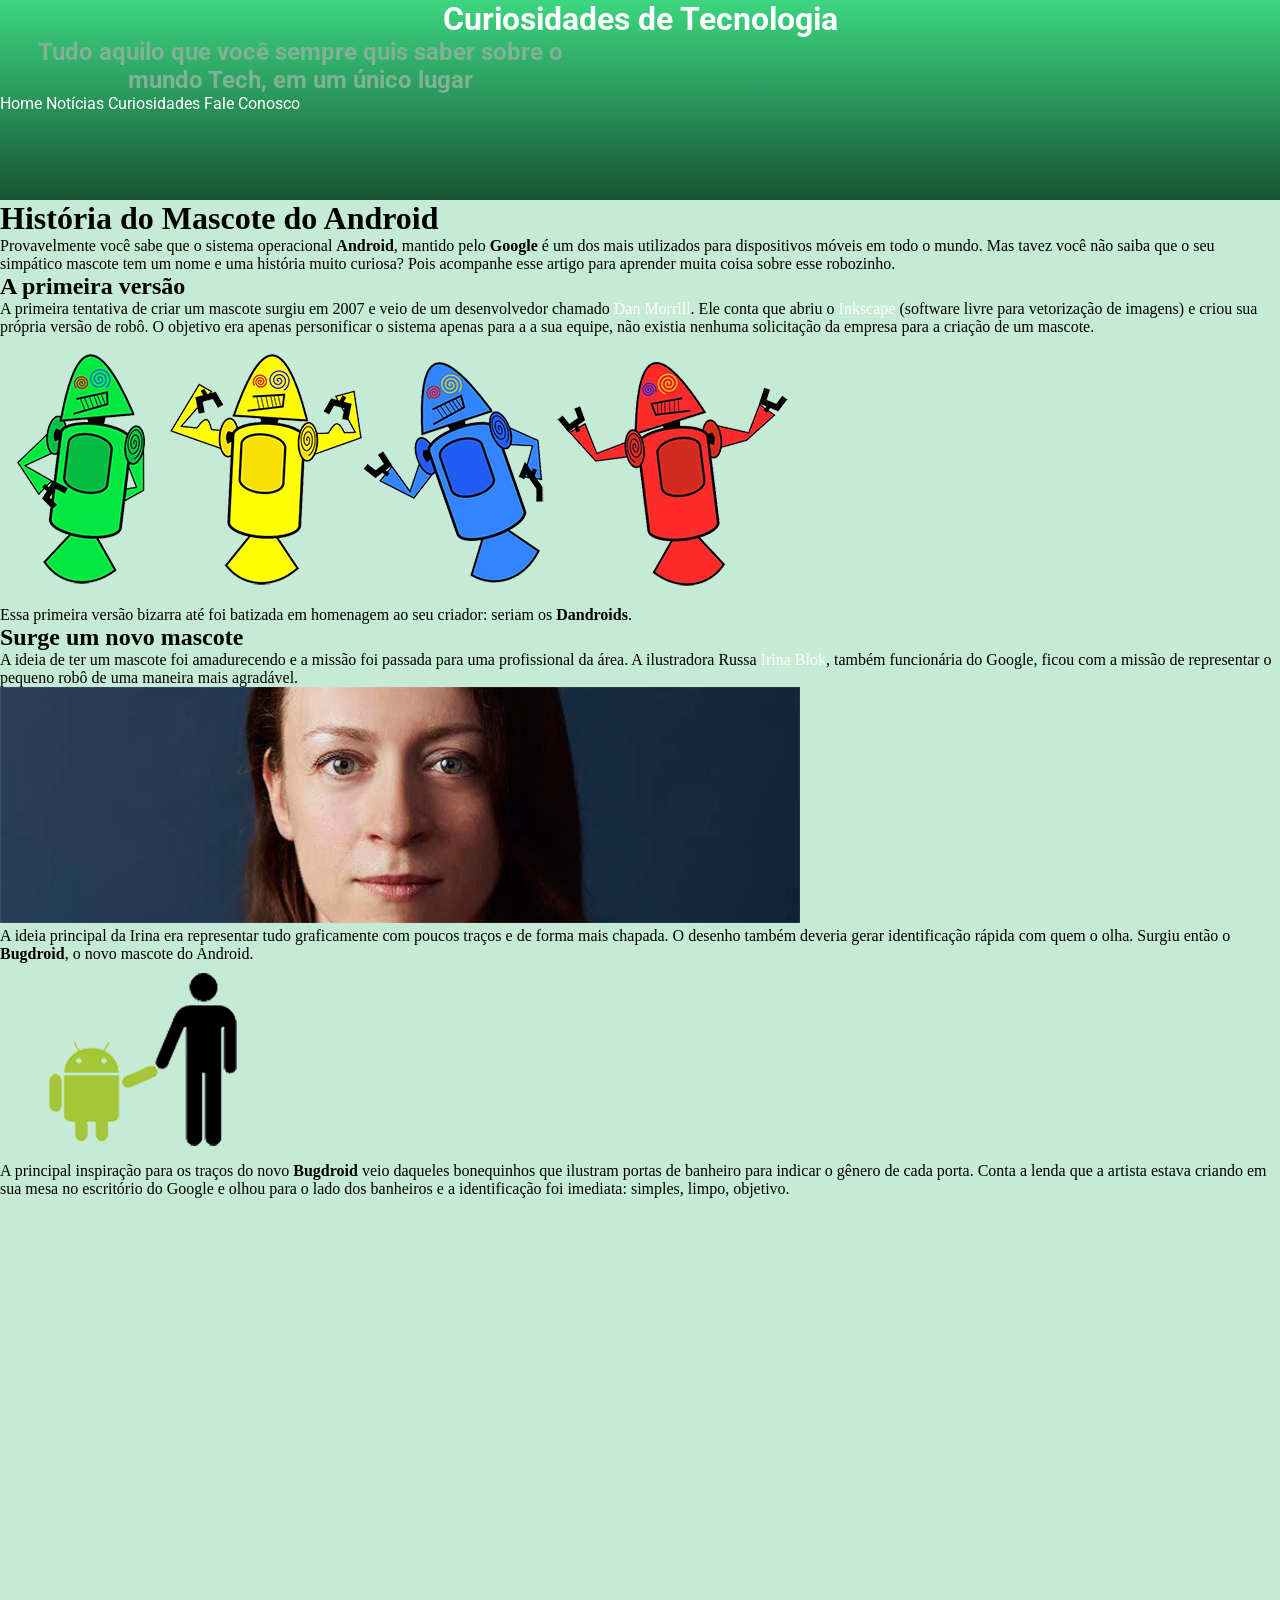
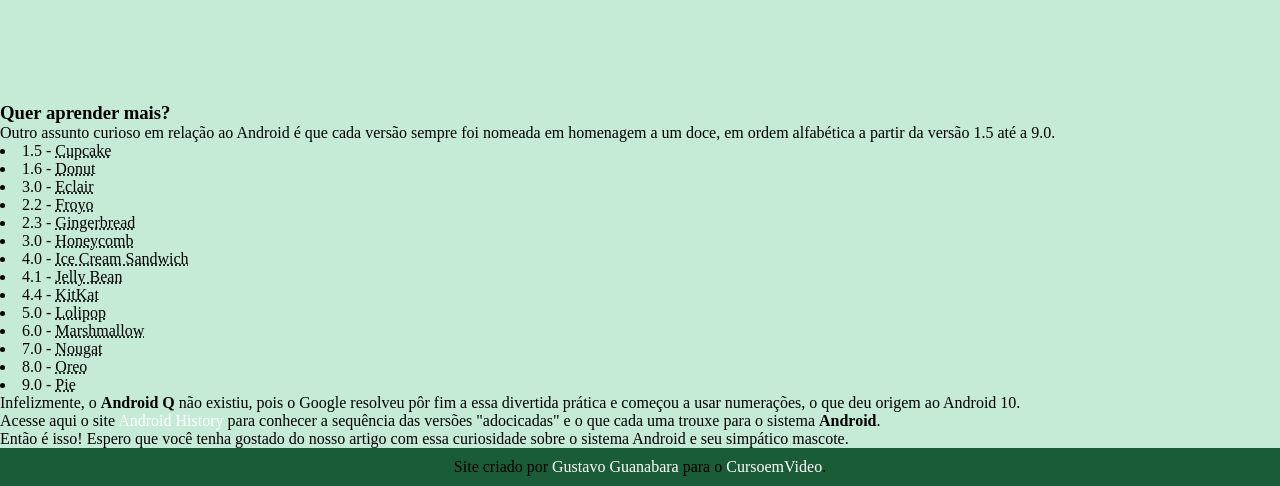
==== desafios/010/index.html @ 3d7bfa3c "." ====
<!DOCTYPE html>
<html lang="pt-br">
<head>
    <meta charset="UTF-8">
    <meta http-equiv="X-UA-Compatible" content="IE=edge">
    <meta name="viewport" content="width=device-width, initial-scale=1.0">
    <title>Desafio 10</title>
    <link rel="icon" type="image/x-icon" href="imagens/favicon.ico">
    <link rel="stylesheet" href="style.css">
</head>
<body>
    <header>
        <h1>Curiosidades de Tecnologia</h1>
        <h2>Tudo aquilo que você sempre quis saber sobre o mundo Tech, em um único lugar</h2>
        <nav>
            <a href="#">Home</a>
            <a href="#">Notícias</a>
            <a href="#">Curiosidades</a>
            <a href="#">Fale Conosco</a>
        </nav>
    </header>

    <main>
        
        <h1>História do Mascote do Android</h1>

        <p>Provavelmente você sabe que o sistema operacional <strong>Android</strong>, mantido pelo <strong>Google</strong> é um dos mais utilizados para dispositivos móveis em todo o mundo. Mas tavez você não saiba que o seu simpático mascote tem um nome e uma história muito curiosa? Pois acompanhe esse artigo para aprender muita coisa sobre esse robozinho.</p>

        <h2>A primeira versão</h2>

        <p>A primeira tentativa de criar um mascote surgiu em 2007 e veio de um desenvolvedor chamado <a href="https://androidcommunity.com/dan-morrill-shows-us-the-android-mascot-that-almost-was-20130103/" target ="_blank">Dan Morrill</a>. Ele conta que abriu o <a href="https://inkscape.org/pt-br/" target="_blank">Inkscape</a> (software livre para vetorização de imagens) e criou sua própria versão de robô. O objetivo era apenas personificar o sistema apenas para a a sua equipe, não existia nenhuma solicitação da empresa para a criação de um mascote.</p>

        <picture>
            <img src="imagens/dan-droids.png" alt="">
            <!-- <img src="imagens/dan-droids-pq.png" alt=""> -->
        </picture>

        <p>Essa primeira versão bizarra até foi batizada em homenagem ao seu criador: seriam os <strong>Dandroids</strong>.</p>

        <h2>Surge um novo mascote</h2>

        <p>A ideia de ter um mascote foi amadurecendo e a missão foi passada para uma profissional da área. A ilustradora Russa <a href="https://www.irinablok.com" target="_blank">Irina Blok</a>, também funcionária do Google, ficou com a missão de representar o pequeno robô de uma maneira mais agradável.</p>

        <picture>
            <img src="imagens/irina-blok.jpg" alt="">
            <!-- <img src="imagens/irina-blok-pq.jpg" alt=""> -->
        </picture>
        

        <p>A ideia principal da Irina era representar tudo graficamente com poucos traços e de forma mais chapada. O desenho também deveria gerar identificação rápida com quem o olha. Surgiu então o <strong>Bugdroid</strong>, o novo mascote do Android.</p>

        <picture>
            <img src="imagens/bugdroid.png" alt="">
        </picture>

        <p>A principal inspiração para os traços do novo <strong>Bugdroid</strong> veio daqueles bonequinhos que ilustram portas de banheiro para indicar o gênero de cada porta. Conta a lenda que a artista estava criando em sua mesa no escritório do Google e olhou para o lado dos banheiros e a identificação foi imediata: simples, limpo, objetivo.</p>

        <iframe width="100%" height="500px" src="https://www.youtube.com/embed/l2UDgpLz20M" title="YouTube video player" frameborder="0" allow="accelerometer; autoplay; clipboard-write; encrypted-media; gyroscope; picture-in-picture" allowfullscreen></iframe>
                
    </main>

    <aside>
        <h3>Quer aprender mais?</h3>

        <p>Outro assunto curioso em relação ao Android é que cada versão sempre foi nomeada em homenagem a um doce, em ordem alfabética a partir da versão 1.5 até a 9.0.</p>

        <li>
            1.5 - <abbr title="Bolo de Copo">Cupcake</abbr>
        </li>
        <li>
            1.6 - <abbr title="Rosquinha">Donut</abbr>
        </li>
        <li>
            3.0 - <abbr title="Bomba">Eclair</abbr>
        </li>
        <li>
            2.2 - <abbr title="Iogurte Congelado">Froyo</abbr>
        </li>
        <li>
            2.3 - <abbr title="Biscoito de Gengibre">Gingerbread</abbr>
        </li>
        <li>
            3.0 - <abbr title="Favo de Mel">Honeycomb</abbr>
        </li>
        <li>
            4.0 - <abbr title="Sanduíche de Sorvete">Ice Cream Sandwich</abbr>
        </li>
        <li>
            4.1 - <abbr title="Geléia">Jelly Bean</abbr>
        </li>
        <li>
            4.4 - <abbr title="KitKat">KitKat</abbr>
        </li>
        <li>
            5.0 - <abbr title="Pirulito">Lolipop</abbr>
        </li>
        <li>
            6.0 - <abbr title="Marshmallow">Marshmallow</abbr>
        </li>
        <li>
            7.0 - <abbr title="Torrone">Nougat</abbr>
        </li>
        <li>
            8.0 - <abbr title="Oreo">Oreo</abbr>
        </li>
        <li>
            9.0 - <abbr title="Torta">Pie</abbr>
        </li>

        <p>Infelizmente, o <strong>Android Q</strong> não existiu, pois o Google resolveu pôr fim a essa divertida prática e começou a usar numerações, o que deu origem ao Android 10.</p>

        <p>Acesse aqui o site <a href="https://www.android.com/intl/en_uk/history/#/donut" target="_blank">Android History</a> para conhecer a sequência das versões "adocicadas" e o que cada uma trouxe para o sistema <strong>Android</strong>.</p>
    </aside>
        

        <p>Então é isso! Espero que você tenha gostado do nosso artigo com essa curiosidade sobre o sistema Android e seu simpático mascote.</p>

    <footer>
        Site criado por <a href="https://github.com/gustavoguanabara">Gustavo Guanabara</a> para o <a href="youtube.com/cursoemvideo" target="_blank">CursoemVideo</a>.
    </footer>
</body>
</html>
---- desafios/010/style.css ----
@charset "UTF-8";
@import url('https://fonts.googleapis.com/css2?family=Roboto:wght@100&display=swap');

:root {
    --cor0: #C5EBD6;
    --cor1: #83E1AD;
    --cor2: #3DDC84;
    --cor3: #2FA866;
    --cor4: #1A5C37;
    --cor5: #063D1E;
}

* {
    margin: 0px;
    padding: 0px;
}

body {
    justify-content: center;
    background-color: var(--cor0);
}

header{
    background: linear-gradient(#3CD681, #185433);
    justify-content: center;
    text-align: center;
    color: white;
    height: 200px;
    font-family: 'Roboto';
}

header h2{
    width: 600px;
    text-align: center;
    color: #80B296;
}

header nav{
    text-align: left;
}

a{
    text-decoration: none;
    color: white;
}

footer {
    background-color: #1A5C38;
    text-align: center;
    padding: 10px;
}
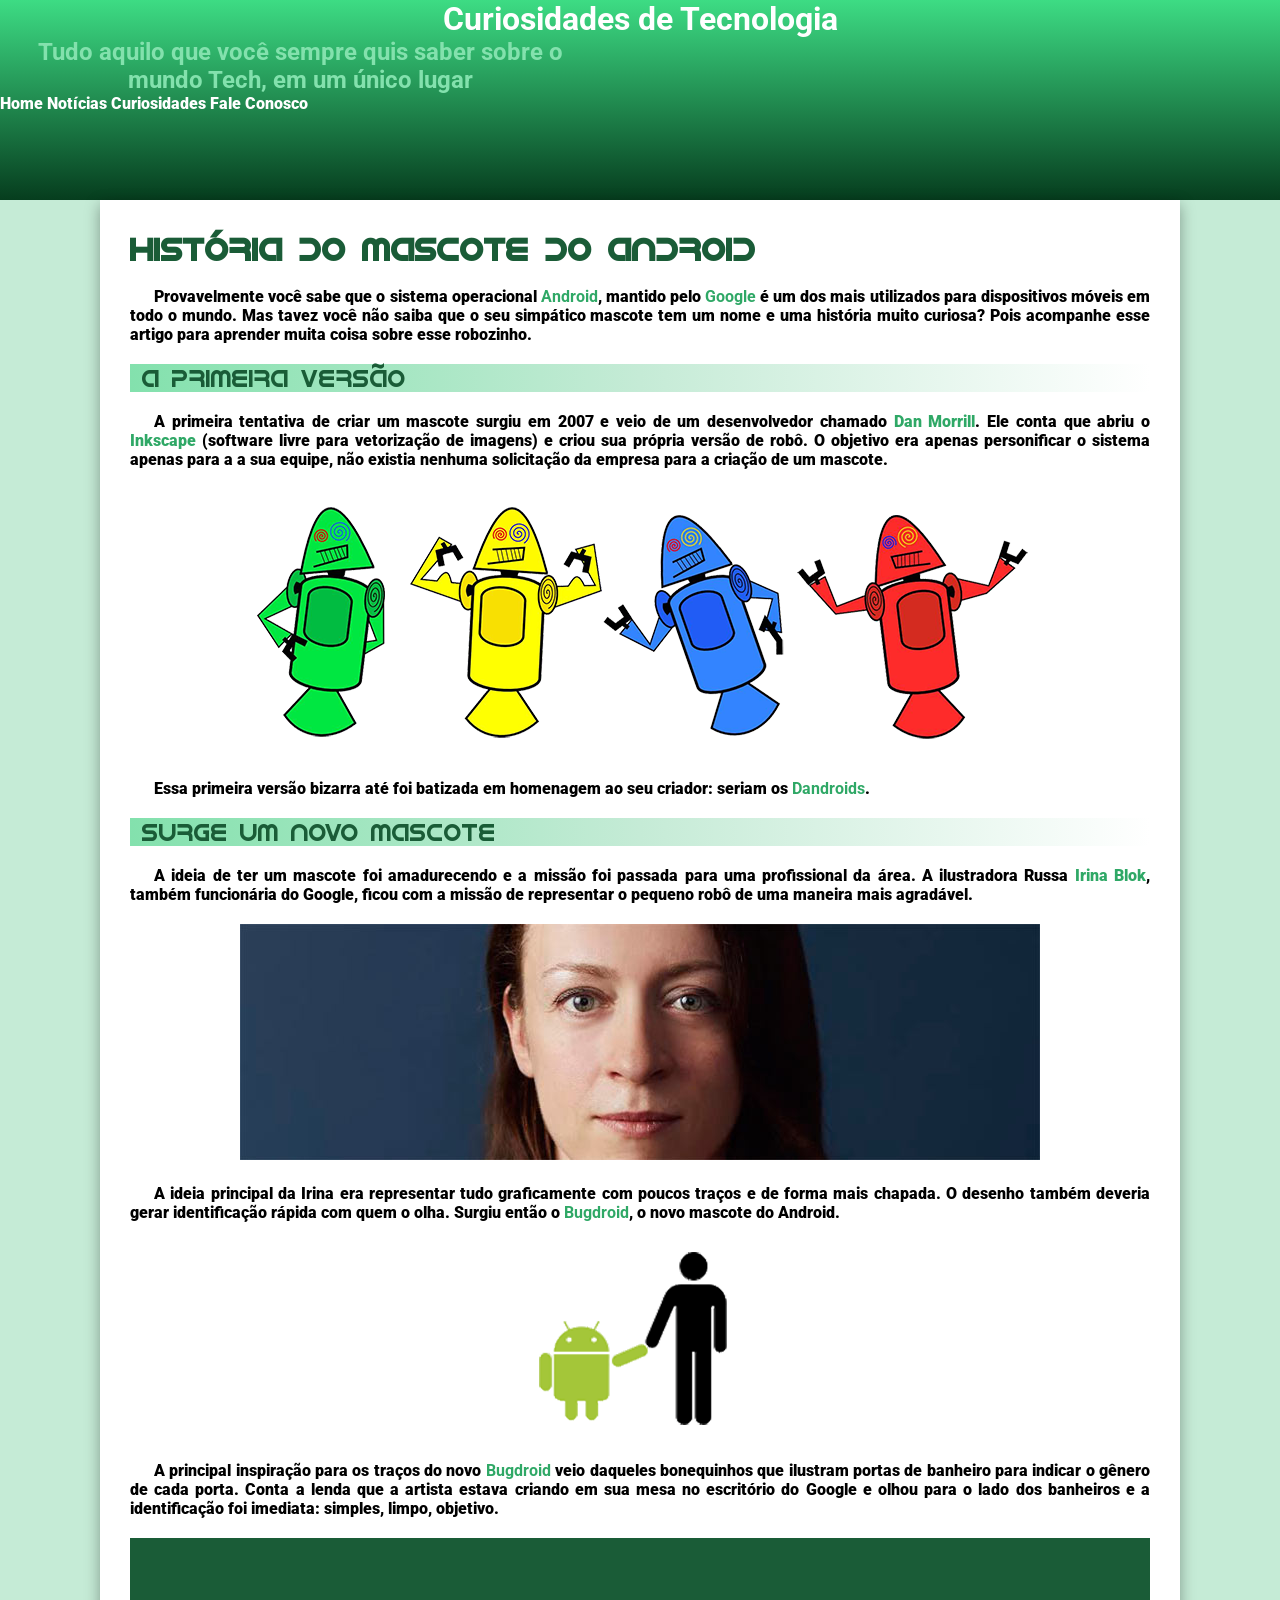
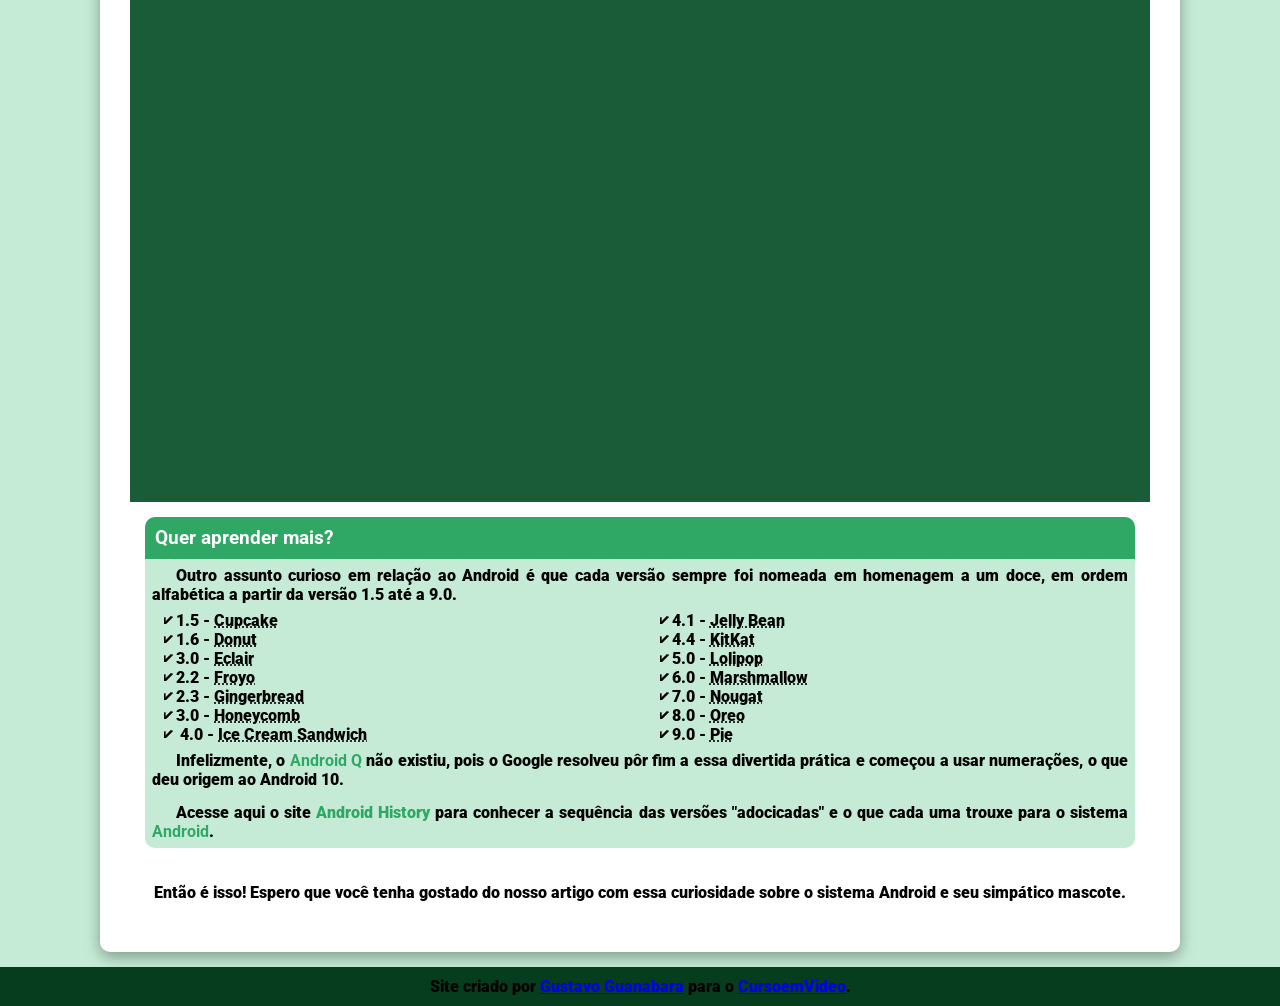
==== commit ee95fefb: "quase pronto" ====
--- a/desafios/010/index.html
+++ b/desafios/010/index.html
@@ -1,122 +1,170 @@
 <!DOCTYPE html>
 <html lang="pt-br">
-<head>
-    <meta charset="UTF-8">
-    <meta http-equiv="X-UA-Compatible" content="IE=edge">
-    <meta name="viewport" content="width=device-width, initial-scale=1.0">
-    <title>Desafio 10</title>
-    <link rel="icon" type="image/x-icon" href="imagens/favicon.ico">
-    <link rel="stylesheet" href="style.css">
-</head>
-<body>
-    <header>
-        <h1>Curiosidades de Tecnologia</h1>
-        <h2>Tudo aquilo que você sempre quis saber sobre o mundo Tech, em um único lugar</h2>
-        <nav>
+   <head>
+      <meta charset="UTF-8" />
+      <meta http-equiv="X-UA-Compatible" content="IE=edge" />
+      <meta name="viewport" content="width=device-width, initial-scale=1.0" />
+      <title>Desafio 10</title>
+      <link rel="icon" type="image/x-icon" href="imagens/favicon.ico" />
+      <link rel="stylesheet" href="style.css" />
+   </head>
+   <body>
+      <header>
+         <h1>Curiosidades de Tecnologia</h1>
+         <h2>
+            Tudo aquilo que você sempre quis saber sobre o mundo Tech, em um
+            único lugar
+         </h2>
+         <nav>
             <a href="#">Home</a>
             <a href="#">Notícias</a>
             <a href="#">Curiosidades</a>
             <a href="#">Fale Conosco</a>
-        </nav>
-    </header>
+         </nav>
+      </header>
 
-    <main>
-        
-        <h1>História do Mascote do Android</h1>
+      <main>
+         <h1>História do Mascote do Android</h1>
 
-        <p>Provavelmente você sabe que o sistema operacional <strong>Android</strong>, mantido pelo <strong>Google</strong> é um dos mais utilizados para dispositivos móveis em todo o mundo. Mas tavez você não saiba que o seu simpático mascote tem um nome e uma história muito curiosa? Pois acompanhe esse artigo para aprender muita coisa sobre esse robozinho.</p>
+         <p>
+            Provavelmente você sabe que o sistema operacional
+            <strong>Android</strong>, mantido pelo <strong>Google</strong> é um
+            dos mais utilizados para dispositivos móveis em todo o mundo. Mas
+            tavez você não saiba que o seu simpático mascote tem um nome e uma
+            história muito curiosa? Pois acompanhe esse artigo para aprender
+            muita coisa sobre esse robozinho.
+         </p>
 
-        <h2>A primeira versão</h2>
+         <h2>A primeira versão</h2>
 
-        <p>A primeira tentativa de criar um mascote surgiu em 2007 e veio de um desenvolvedor chamado <a href="https://androidcommunity.com/dan-morrill-shows-us-the-android-mascot-that-almost-was-20130103/" target ="_blank">Dan Morrill</a>. Ele conta que abriu o <a href="https://inkscape.org/pt-br/" target="_blank">Inkscape</a> (software livre para vetorização de imagens) e criou sua própria versão de robô. O objetivo era apenas personificar o sistema apenas para a a sua equipe, não existia nenhuma solicitação da empresa para a criação de um mascote.</p>
+         <p>
+            A primeira tentativa de criar um mascote surgiu em 2007 e veio de um
+            desenvolvedor chamado
+            <a
+               href="https://androidcommunity.com/dan-morrill-shows-us-the-android-mascot-that-almost-was-20130103/"
+               target="_blank"
+               >Dan Morrill</a
+            >. Ele conta que abriu o
+            <a href="https://inkscape.org/pt-br/" target="_blank">Inkscape</a>
+            (software livre para vetorização de imagens) e criou sua própria
+            versão de robô. O objetivo era apenas personificar o sistema apenas
+            para a a sua equipe, não existia nenhuma solicitação da empresa para
+            a criação de um mascote.
+         </p>
 
-        <picture>
-            <img src="imagens/dan-droids.png" alt="">
+         <picture>
+            <img src="imagens/dan-droids.png" alt="" />
             <!-- <img src="imagens/dan-droids-pq.png" alt=""> -->
-        </picture>
+         </picture>
 
-        <p>Essa primeira versão bizarra até foi batizada em homenagem ao seu criador: seriam os <strong>Dandroids</strong>.</p>
+         <p>
+            Essa primeira versão bizarra até foi batizada em homenagem ao seu
+            criador: seriam os <strong>Dandroids</strong>.
+         </p>
 
-        <h2>Surge um novo mascote</h2>
+         <h2>Surge um novo mascote</h2>
 
-        <p>A ideia de ter um mascote foi amadurecendo e a missão foi passada para uma profissional da área. A ilustradora Russa <a href="https://www.irinablok.com" target="_blank">Irina Blok</a>, também funcionária do Google, ficou com a missão de representar o pequeno robô de uma maneira mais agradável.</p>
+         <p>
+            A ideia de ter um mascote foi amadurecendo e a missão foi passada
+            para uma profissional da área. A ilustradora Russa
+            <a href="https://www.irinablok.com" target="_blank">Irina Blok</a>,
+            também funcionária do Google, ficou com a missão de representar o
+            pequeno robô de uma maneira mais agradável.
+         </p>
 
-        <picture>
-            <img src="imagens/irina-blok.jpg" alt="">
+         <picture>
+            <img src="imagens/irina-blok.jpg" alt="" />
             <!-- <img src="imagens/irina-blok-pq.jpg" alt=""> -->
-        </picture>
-        
+         </picture>
 
-        <p>A ideia principal da Irina era representar tudo graficamente com poucos traços e de forma mais chapada. O desenho também deveria gerar identificação rápida com quem o olha. Surgiu então o <strong>Bugdroid</strong>, o novo mascote do Android.</p>
+         <p>
+            A ideia principal da Irina era representar tudo graficamente com
+            poucos traços e de forma mais chapada. O desenho também deveria
+            gerar identificação rápida com quem o olha. Surgiu então o
+            <strong>Bugdroid</strong>, o novo mascote do Android.
+         </p>
 
-        <picture>
-            <img src="imagens/bugdroid.png" alt="">
-        </picture>
+         <picture>
+            <img src="imagens/bugdroid.png" alt="" />
+         </picture>
 
-        <p>A principal inspiração para os traços do novo <strong>Bugdroid</strong> veio daqueles bonequinhos que ilustram portas de banheiro para indicar o gênero de cada porta. Conta a lenda que a artista estava criando em sua mesa no escritório do Google e olhou para o lado dos banheiros e a identificação foi imediata: simples, limpo, objetivo.</p>
+         <p>
+            A principal inspiração para os traços do novo
+            <strong>Bugdroid</strong> veio daqueles bonequinhos que ilustram
+            portas de banheiro para indicar o gênero de cada porta. Conta a
+            lenda que a artista estava criando em sua mesa no escritório do
+            Google e olhou para o lado dos banheiros e a identificação foi
+            imediata: simples, limpo, objetivo.
+         </p>
 
-        <iframe width="100%" height="500px" src="https://www.youtube.com/embed/l2UDgpLz20M" title="YouTube video player" frameborder="0" allow="accelerometer; autoplay; clipboard-write; encrypted-media; gyroscope; picture-in-picture" allowfullscreen></iframe>
-                
-    </main>
+         <div id="video">
+            <iframe
+               width="80%"
+               height="500px"
+               src="https://www.youtube.com/embed/l2UDgpLz20M"
+               title="YouTube video player"
+               frameborder="0"
+               allow="accelerometer; autoplay; clipboard-write; encrypted-media; gyroscope; picture-in-picture"
+               allowfullscreen
+            ></iframe>
+         </div>
+         <aside>
+            <h3>Quer aprender mais?</h3>
 
-    <aside>
-        <h3>Quer aprender mais?</h3>
+            <p>
+               Outro assunto curioso em relação ao Android é que cada versão
+               sempre foi nomeada em homenagem a um doce, em ordem alfabética a
+               partir da versão 1.5 até a 9.0.
+            </p>
+            <ul>
+                <li>1.5 - <abbr title="Bolo de Copo">Cupcake</abbr></li>
+                <li>1.6 - <abbr title="Rosquinha">Donut</abbr></li>
+                <li>3.0 - <abbr title="Bomba">Eclair</abbr></li>
+                <li>2.2 - <abbr title="Iogurte Congelado">Froyo</abbr></li>
+                <li>2.3 - <abbr title="Biscoito de Gengibre">Gingerbread</abbr></li>
+                <li>3.0 - <abbr title="Favo de Mel">Honeycomb</abbr></li>
+                <li>
+                   4.0 -
+                   <abbr title="Sanduíche de Sorvete">Ice Cream Sandwich</abbr>
+                </li>
+                <li>4.1 - <abbr title="Geléia">Jelly Bean</abbr></li>
+                <li>4.4 - <abbr title="KitKat">KitKat</abbr></li>
+                <li>5.0 - <abbr title="Pirulito">Lolipop</abbr></li>
+                <li>6.0 - <abbr title="Marshmallow">Marshmallow</abbr></li>
+                <li>7.0 - <abbr title="Torrone">Nougat</abbr></li>
+                <li>8.0 - <abbr title="Oreo">Oreo</abbr></li>
+                <li>9.0 - <abbr title="Torta">Pie</abbr></li> 
+            </ul>
+            
 
-        <p>Outro assunto curioso em relação ao Android é que cada versão sempre foi nomeada em homenagem a um doce, em ordem alfabética a partir da versão 1.5 até a 9.0.</p>
+            <p>
+               Infelizmente, o <strong>Android Q</strong> não existiu, pois o
+               Google resolveu pôr fim a essa divertida prática e começou a usar
+               numerações, o que deu origem ao Android 10.
+            </p>
 
-        <li>
-            1.5 - <abbr title="Bolo de Copo">Cupcake</abbr>
-        </li>
-        <li>
-            1.6 - <abbr title="Rosquinha">Donut</abbr>
-        </li>
-        <li>
-            3.0 - <abbr title="Bomba">Eclair</abbr>
-        </li>
-        <li>
-            2.2 - <abbr title="Iogurte Congelado">Froyo</abbr>
-        </li>
-        <li>
-            2.3 - <abbr title="Biscoito de Gengibre">Gingerbread</abbr>
-        </li>
-        <li>
-            3.0 - <abbr title="Favo de Mel">Honeycomb</abbr>
-        </li>
-        <li>
-            4.0 - <abbr title="Sanduíche de Sorvete">Ice Cream Sandwich</abbr>
-        </li>
-        <li>
-            4.1 - <abbr title="Geléia">Jelly Bean</abbr>
-        </li>
-        <li>
-            4.4 - <abbr title="KitKat">KitKat</abbr>
-        </li>
-        <li>
-            5.0 - <abbr title="Pirulito">Lolipop</abbr>
-        </li>
-        <li>
-            6.0 - <abbr title="Marshmallow">Marshmallow</abbr>
-        </li>
-        <li>
-            7.0 - <abbr title="Torrone">Nougat</abbr>
-        </li>
-        <li>
-            8.0 - <abbr title="Oreo">Oreo</abbr>
-        </li>
-        <li>
-            9.0 - <abbr title="Torta">Pie</abbr>
-        </li>
+            <p>
+               Acesse aqui o site
+               <a
+                  href="https://www.android.com/intl/en_uk/history/#/donut"
+                  target="_blank"
+                  >Android History</a
+               >
+               para conhecer a sequência das versões "adocicadas" e o que cada
+               uma trouxe para o sistema <strong>Android</strong>.
+            </p>
+         </aside>
 
-        <p>Infelizmente, o <strong>Android Q</strong> não existiu, pois o Google resolveu pôr fim a essa divertida prática e começou a usar numerações, o que deu origem ao Android 10.</p>
-
-        <p>Acesse aqui o site <a href="https://www.android.com/intl/en_uk/history/#/donut" target="_blank">Android History</a> para conhecer a sequência das versões "adocicadas" e o que cada uma trouxe para o sistema <strong>Android</strong>.</p>
-    </aside>
-        
-
-        <p>Então é isso! Espero que você tenha gostado do nosso artigo com essa curiosidade sobre o sistema Android e seu simpático mascote.</p>
-
-    <footer>
-        Site criado por <a href="https://github.com/gustavoguanabara">Gustavo Guanabara</a> para o <a href="youtube.com/cursoemvideo" target="_blank">CursoemVideo</a>.
-    </footer>
-</body>
-</html>+         <p>
+            Então é isso! Espero que você tenha gostado do nosso artigo com essa
+            curiosidade sobre o sistema Android e seu simpático mascote.
+         </p>
+      </main>
+      <footer>
+         Site criado por
+         <a href="https://github.com/gustavoguanabara">Gustavo Guanabara</a>
+         para o
+         <a href="youtube.com/cursoemvideo" target="_blank">CursoemVideo</a>.
+      </footer>
+   </body>
+</html>
--- a/desafios/010/style.css
+++ b/desafios/010/style.css
@@ -1,5 +1,9 @@
 @charset "UTF-8";
 @import url('https://fonts.googleapis.com/css2?family=Roboto:wght@100&display=swap');
+@font-face {
+    font-family: Idroid;
+    src: url(fontes/idroid.otf);
+}
 
 :root {
     --cor0: #C5EBD6;
@@ -18,10 +22,12 @@
 body {
     justify-content: center;
     background-color: var(--cor0);
+    font-family: 'Roboto';
+    font-weight: 1000;
 }
 
 header{
-    background: linear-gradient(#3CD681, #185433);
+    background: linear-gradient(var(--cor2), var(--cor5));
     justify-content: center;
     text-align: center;
     color: white;
@@ -32,20 +38,96 @@
 header h2{
     width: 600px;
     text-align: center;
-    color: #80B296;
+    justify-content: center;
+    color: var(--cor1);
 }
 
 header nav{
     text-align: left;
 }
 
-a{
+header a{
     text-decoration: none;
     color: white;
 }
 
+main {
+    justify-content: center;
+    margin: 0px 100px 15px;
+    background-color: white;
+    padding: 30px;
+    box-shadow: rgba(0, 0, 0, 0.35) 0px 5px 15px;
+    border-radius: 0px 0px 10px 10px;
+}
+
+main a {
+    color: var(--cor3);
+    text-decoration: none;
+}
+
+main h1{
+    font-family: 'Idroid';
+    color: var(--cor4);
+}
+
+main h2{
+    background: linear-gradient(to right, var(--cor1), var(--cor0), white);
+    font-family: 'Idroid';
+    color: var(--cor4);
+    /* padding-left: 10px; */
+    font-weight: 100;
+    text-indent: 0.5em;
+}
+
+p{
+    text-indent: 1.5em;
+    padding: 20px 0px;
+    text-align: justify;
+}
+
+strong{
+    color: var(--cor3);
+}
+
+picture {
+    display: block;
+    text-align: center;
+}
+
+#video{
+    background-color: var(--cor4);
+    text-align: center;
+    padding: 30px;
+}
+
+aside {
+    margin: 15px;
+    background-color: var(--cor0);
+    border-radius: 10px;
+    text-align: justify;
+}
+
+aside h3 {
+    background-color: var(--cor3);
+    padding: 10px;
+    color: white;
+    font-weight: bold;
+    border-radius: 10px 10px 0px 0px;
+}
+
+aside p {
+    padding: 7px;
+}
+
+ul {
+    list-style-position: inside;
+    columns: 2;
+    list-style-type: '\1F5F8';
+    margin-left: 15px;
+}
+
 footer {
-    background-color: #1A5C38;
+    background-color: var(--cor5);
     text-align: center;
     padding: 10px;
 }
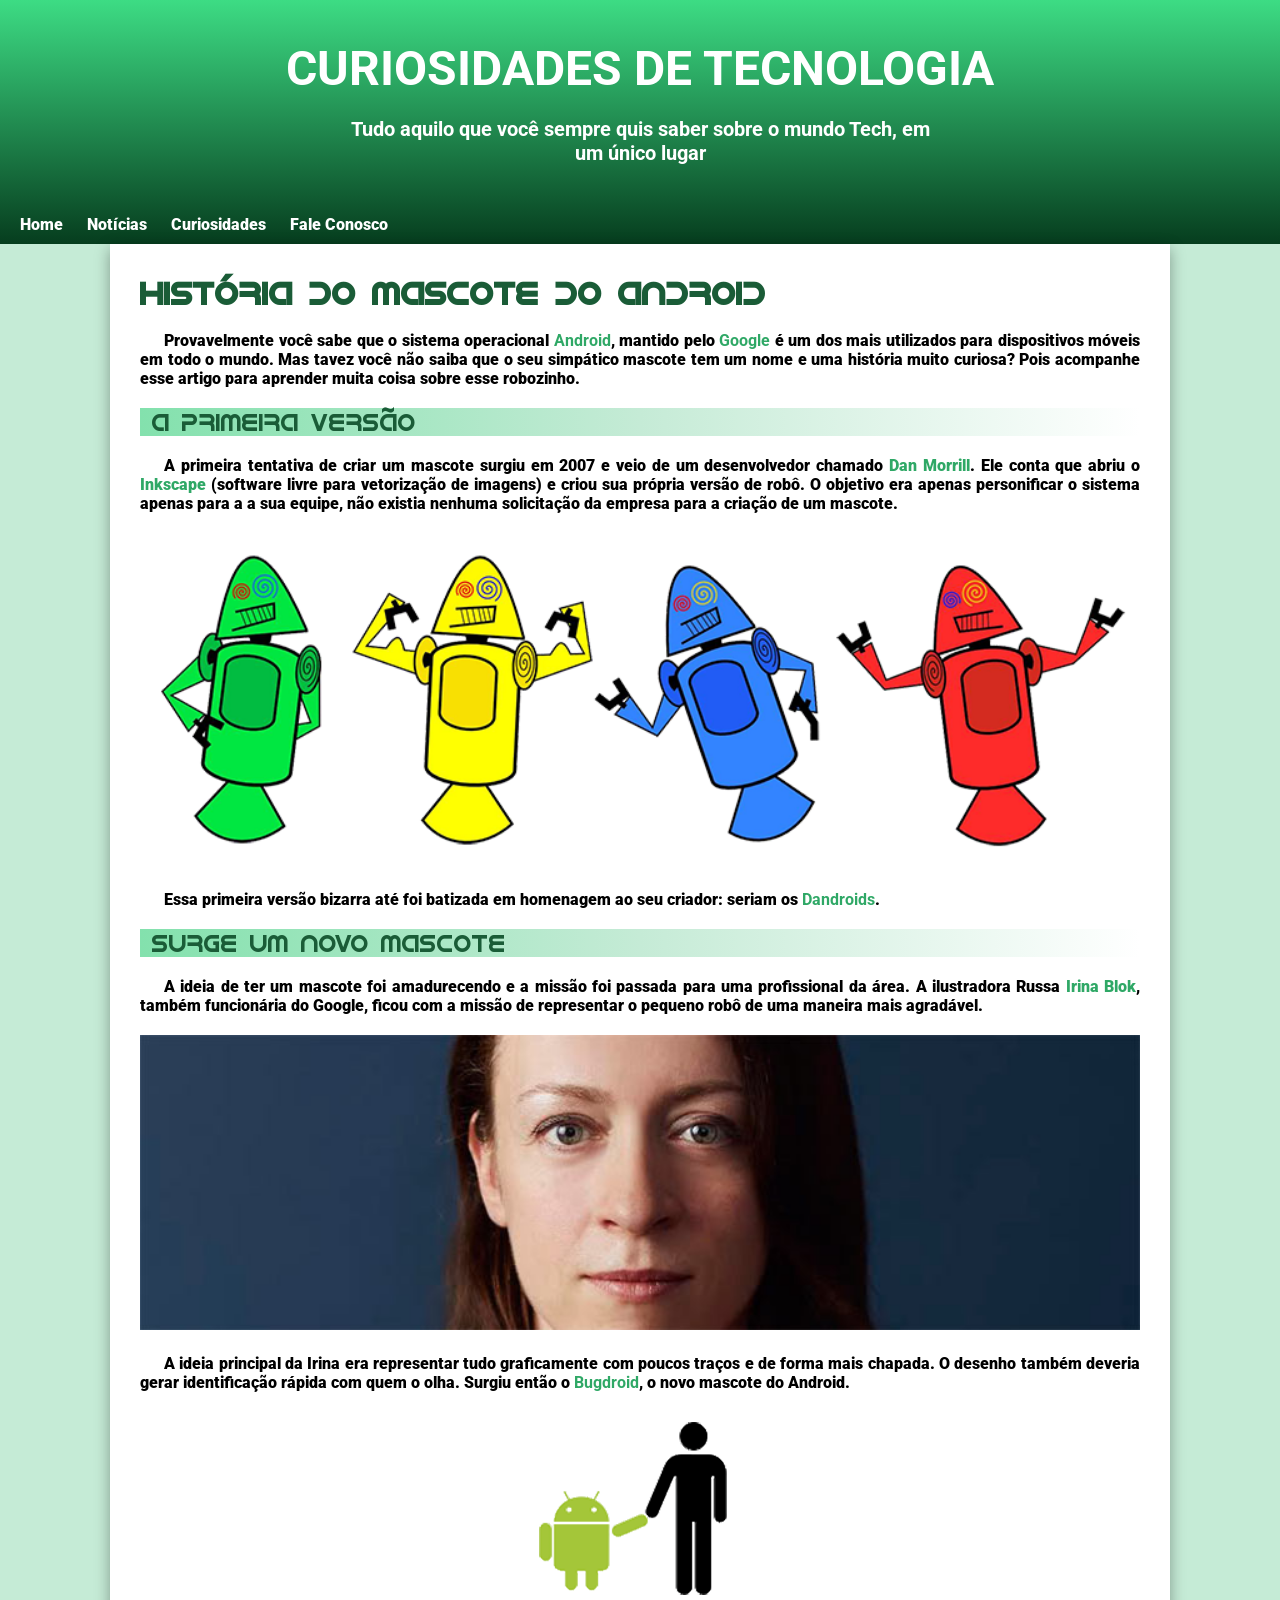
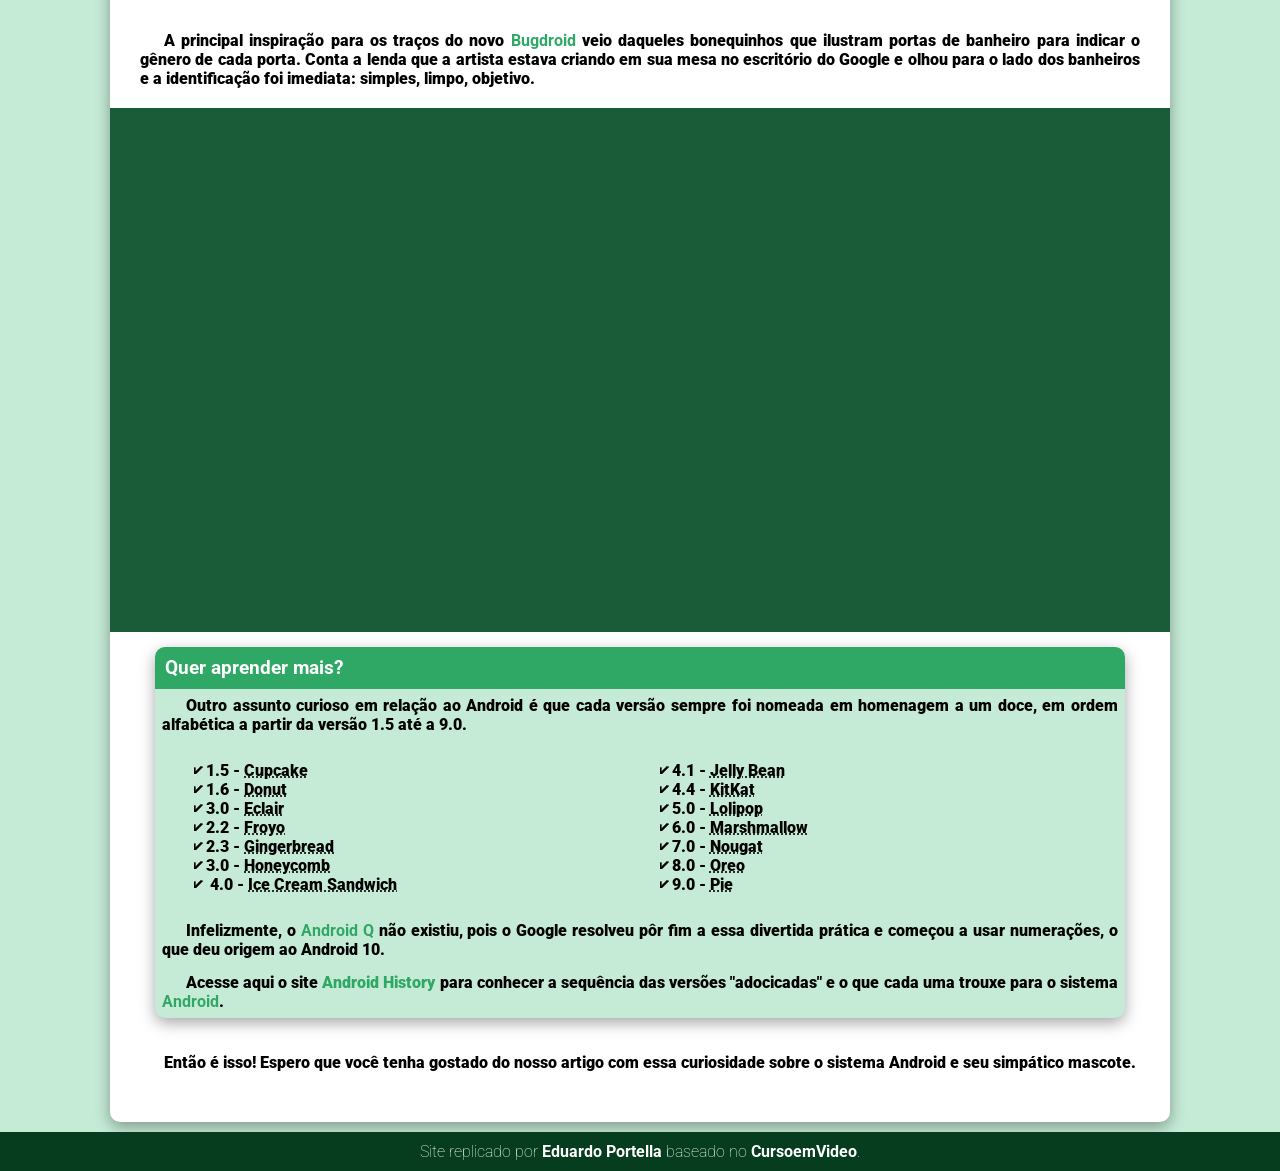
==== commit 5e896896: "desafio completo" ====
--- a/desafios/010/index.html
+++ b/desafios/010/index.html
@@ -10,7 +10,7 @@
    </head>
    <body>
       <header>
-         <h1>Curiosidades de Tecnologia</h1>
+         <h1>CURIOSIDADES DE TECNOLOGIA</h1>
          <h2>
             Tudo aquilo que você sempre quis saber sobre o mundo Tech, em um
             único lugar
@@ -53,8 +53,8 @@
          </p>
 
          <picture>
-            <img src="imagens/dan-droids.png" alt="" />
-            <!-- <img src="imagens/dan-droids-pq.png" alt=""> -->
+            <source media="(min-width:650px)" srcset="imagens/dan-droids.png">
+            <img src="imagens/dan-droids-pq.png" alt="" />
          </picture>
 
          <p>
@@ -73,8 +73,8 @@
          </p>
 
          <picture>
+            <source media="(max-width:650px)" srcset="imagens/irina-blok-pq.jpg">
             <img src="imagens/irina-blok.jpg" alt="" />
-            <!-- <img src="imagens/irina-blok-pq.jpg" alt=""> -->
          </picture>
 
          <p>
@@ -84,7 +84,7 @@
             <strong>Bugdroid</strong>, o novo mascote do Android.
          </p>
 
-         <picture>
+         <picture id="imgPequena">
             <img src="imagens/bugdroid.png" alt="" />
          </picture>
 
@@ -99,7 +99,7 @@
 
          <div id="video">
             <iframe
-               width="80%"
+               width="70%"
                height="500px"
                src="https://www.youtube.com/embed/l2UDgpLz20M"
                title="YouTube video player"
@@ -161,9 +161,9 @@
          </p>
       </main>
       <footer>
-         Site criado por
-         <a href="https://github.com/gustavoguanabara">Gustavo Guanabara</a>
-         para o
+         Site replicado por
+         <a href="https://github.com/eduardoportella">Eduardo Portella</a>
+         baseado no
          <a href="youtube.com/cursoemvideo" target="_blank">CursoemVideo</a>.
       </footer>
    </body>
--- a/desafios/010/style.css
+++ b/desafios/010/style.css
@@ -28,36 +28,63 @@
 
 header{
     background: linear-gradient(var(--cor2), var(--cor5));
-    justify-content: center;
     text-align: center;
+    min-height: 150px;
+    padding-top: 40px;
+}
+
+header h1{
     color: white;
-    height: 200px;
     font-family: 'Roboto';
+    font-size: 3em;
+    margin-bottom: 20px;
 }
 
 header h2{
-    width: 600px;
-    text-align: center;
-    justify-content: center;
-    color: var(--cor1);
+    font-family: 'Roboto';
+    font-size: 20px;
+    color: white;
+    max-width: 600px;
+    margin: auto;
 }
 
 header nav{
+    display: block;
     text-align: left;
+    padding: 50px 10px 10px 10px;
 }
 
 header a{
     text-decoration: none;
     color: white;
+    padding: 10px;
 }
 
 main {
     justify-content: center;
-    margin: 0px 100px 15px;
+    margin: auto;
+    margin-bottom: 10px;
     background-color: white;
     padding: 30px;
     box-shadow: rgba(0, 0, 0, 0.35) 0px 5px 15px;
     border-radius: 0px 0px 10px 10px;
+
+    min-width: 300px;
+    max-width: 1000px;
+}
+
+main img {
+    width: 100%;
+}
+
+picture {
+    width: 100%;
+    margin: auto;
+}
+
+#imgPequena{
+    width: 30%;
+    margin: auto;
 }
 
 main a {
@@ -97,7 +124,13 @@
 #video{
     background-color: var(--cor4);
     text-align: center;
-    padding: 30px;
+    padding: 10px;
+    margin: 0 -30px 0 -30px;
+}
+
+#video iframe {
+    aspect-ratio: 16 / 9;
+    width: 100%;
 }
 
 aside {
@@ -105,6 +138,7 @@
     background-color: var(--cor0);
     border-radius: 10px;
     text-align: justify;
+    box-shadow: rgba(0, 0, 0, 0.35) 0px 5px 15px;
 }
 
 aside h3 {
@@ -124,10 +158,19 @@
     columns: 2;
     list-style-type: '\1F5F8';
     margin-left: 15px;
+    padding: 20px;
 }
 
 footer {
     background-color: var(--cor5);
+    color: white;
+    font-weight: 100;
     text-align: center;
     padding: 10px;
+}
+
+footer a{
+    color: white;
+    font-weight: bold;
+    text-decoration: none;
 }
